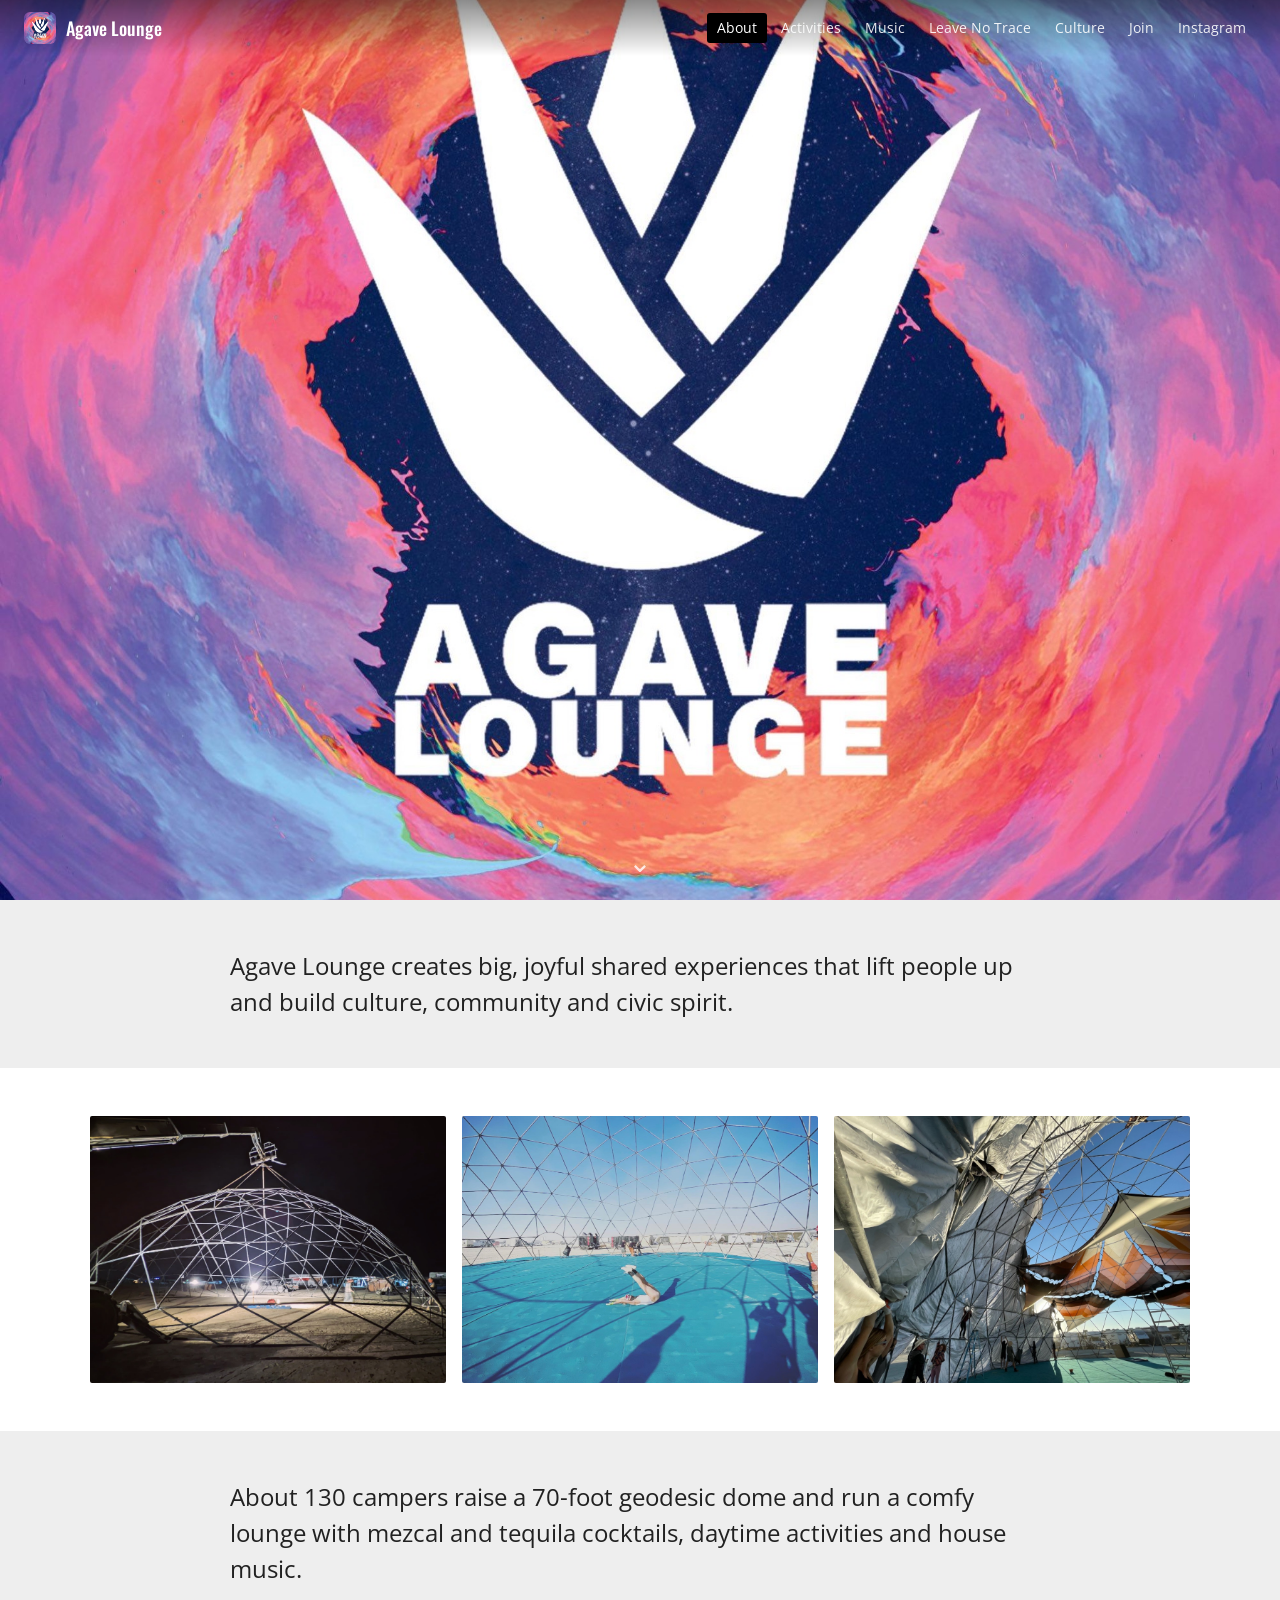
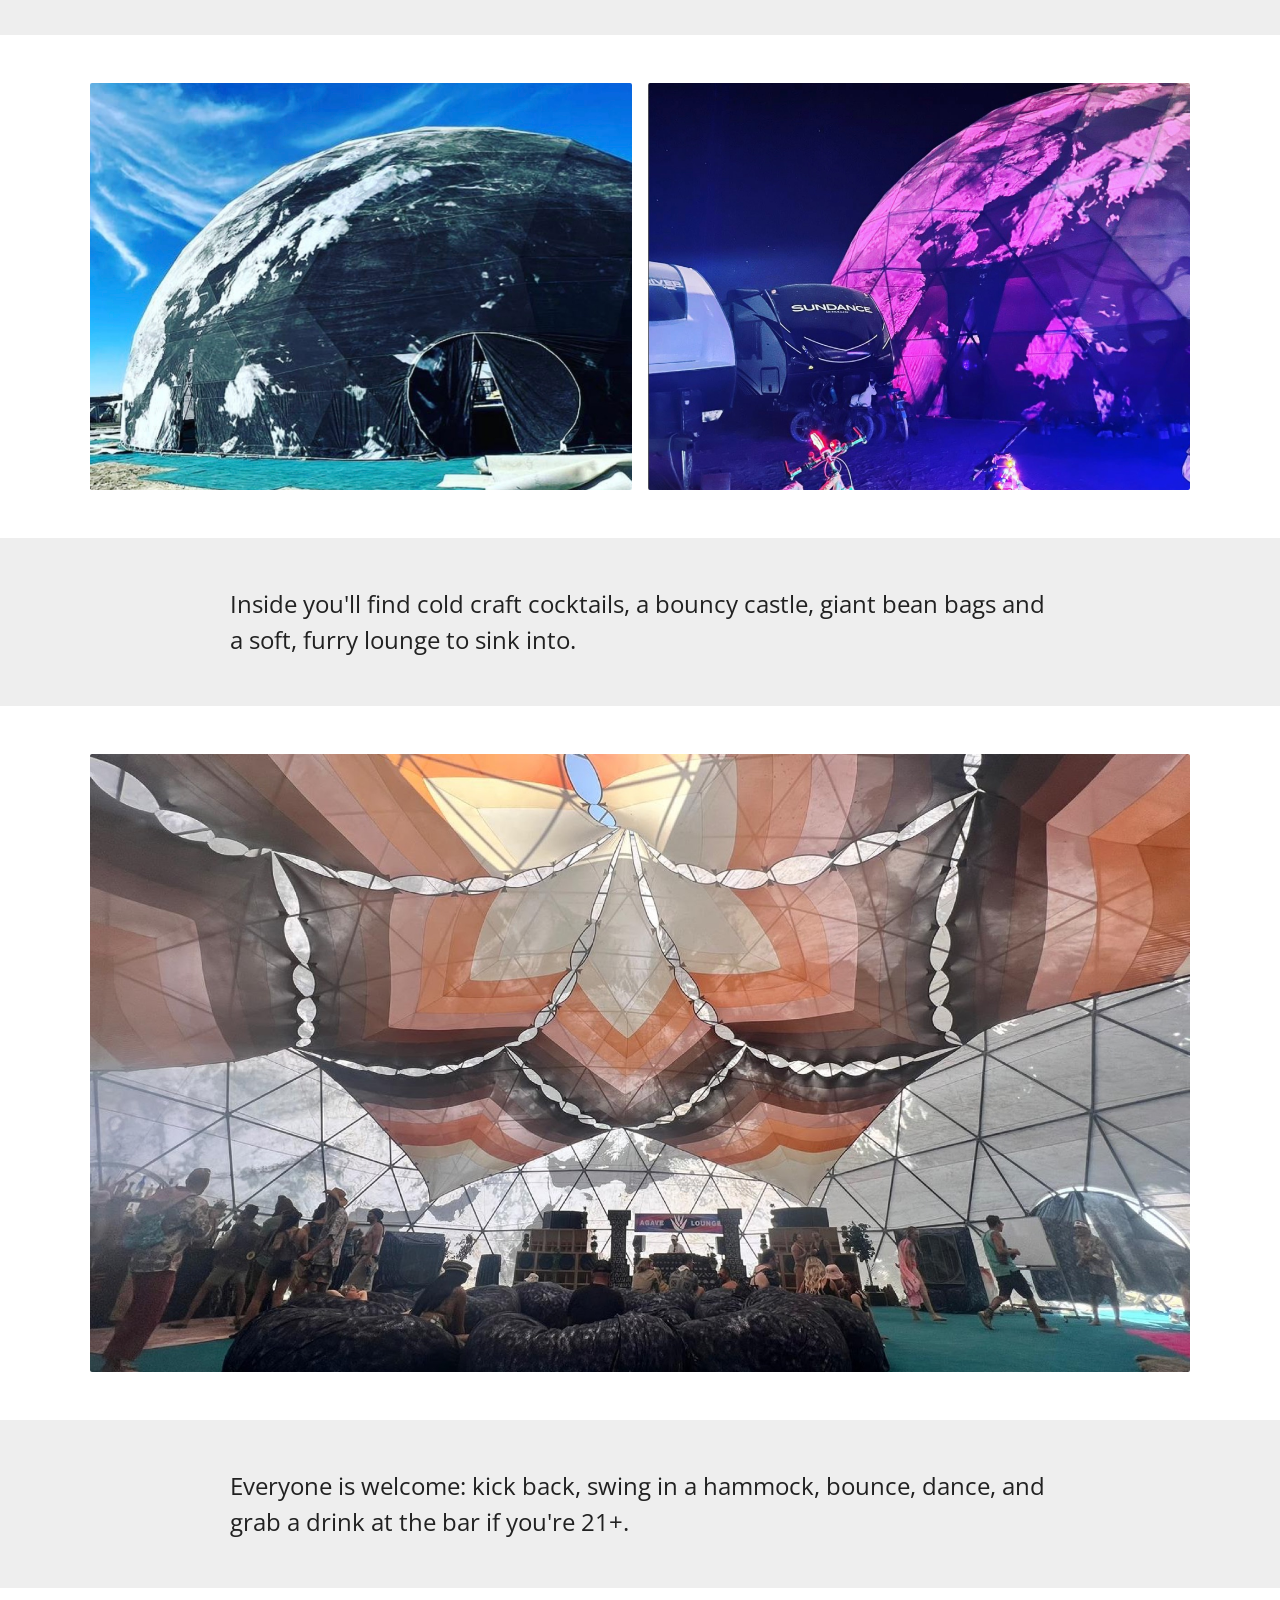
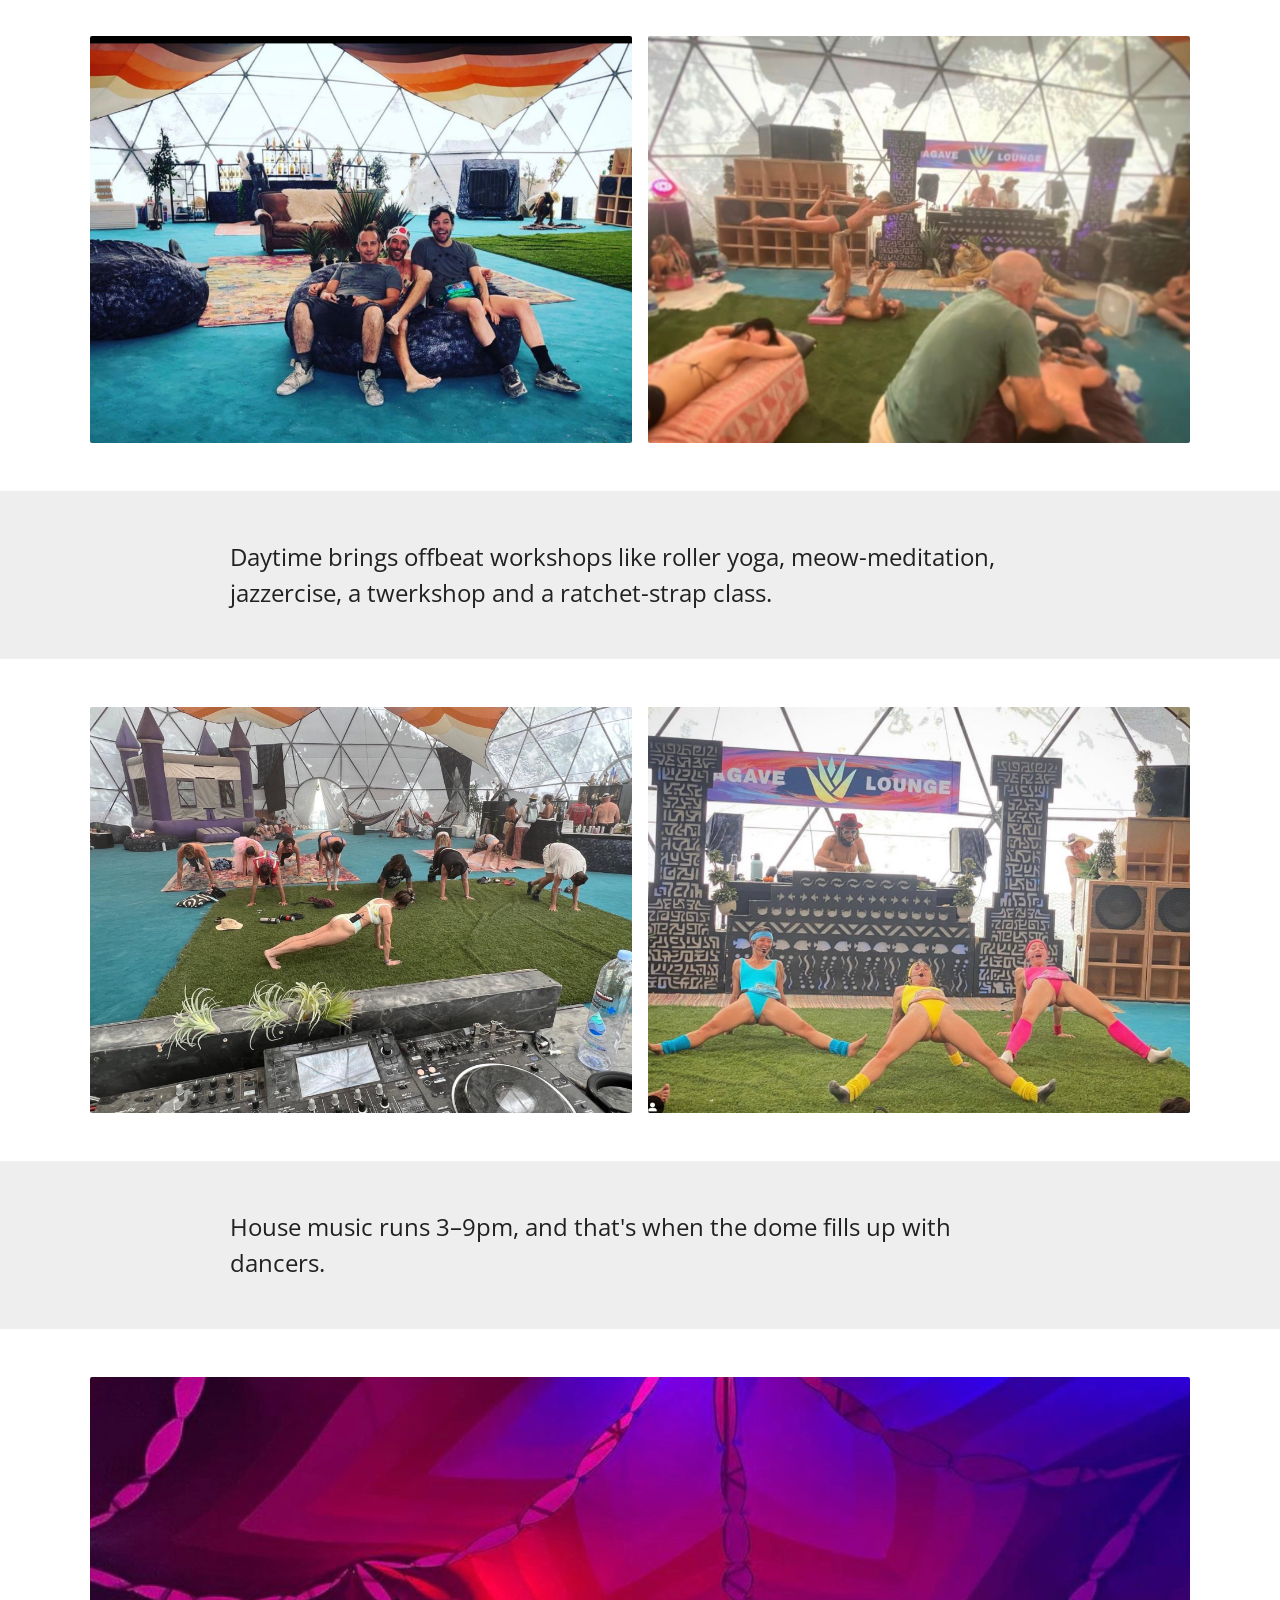
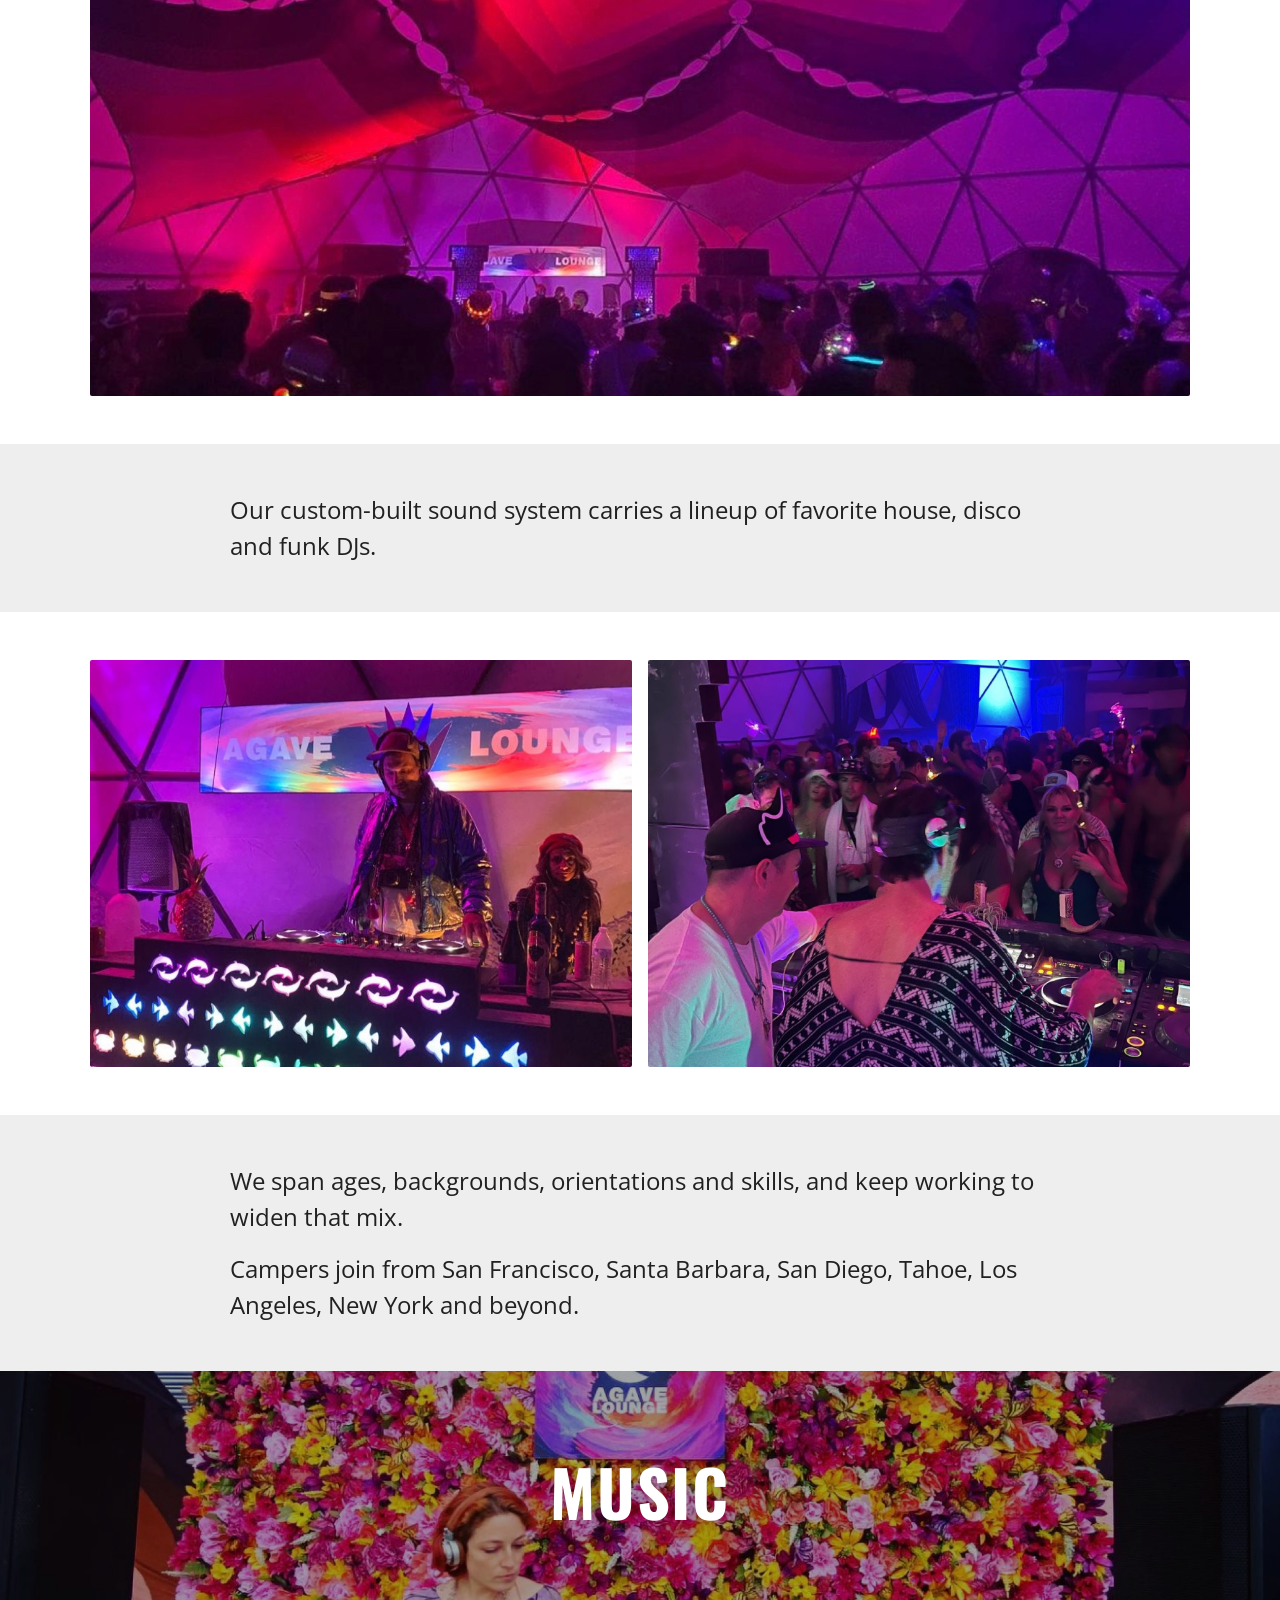
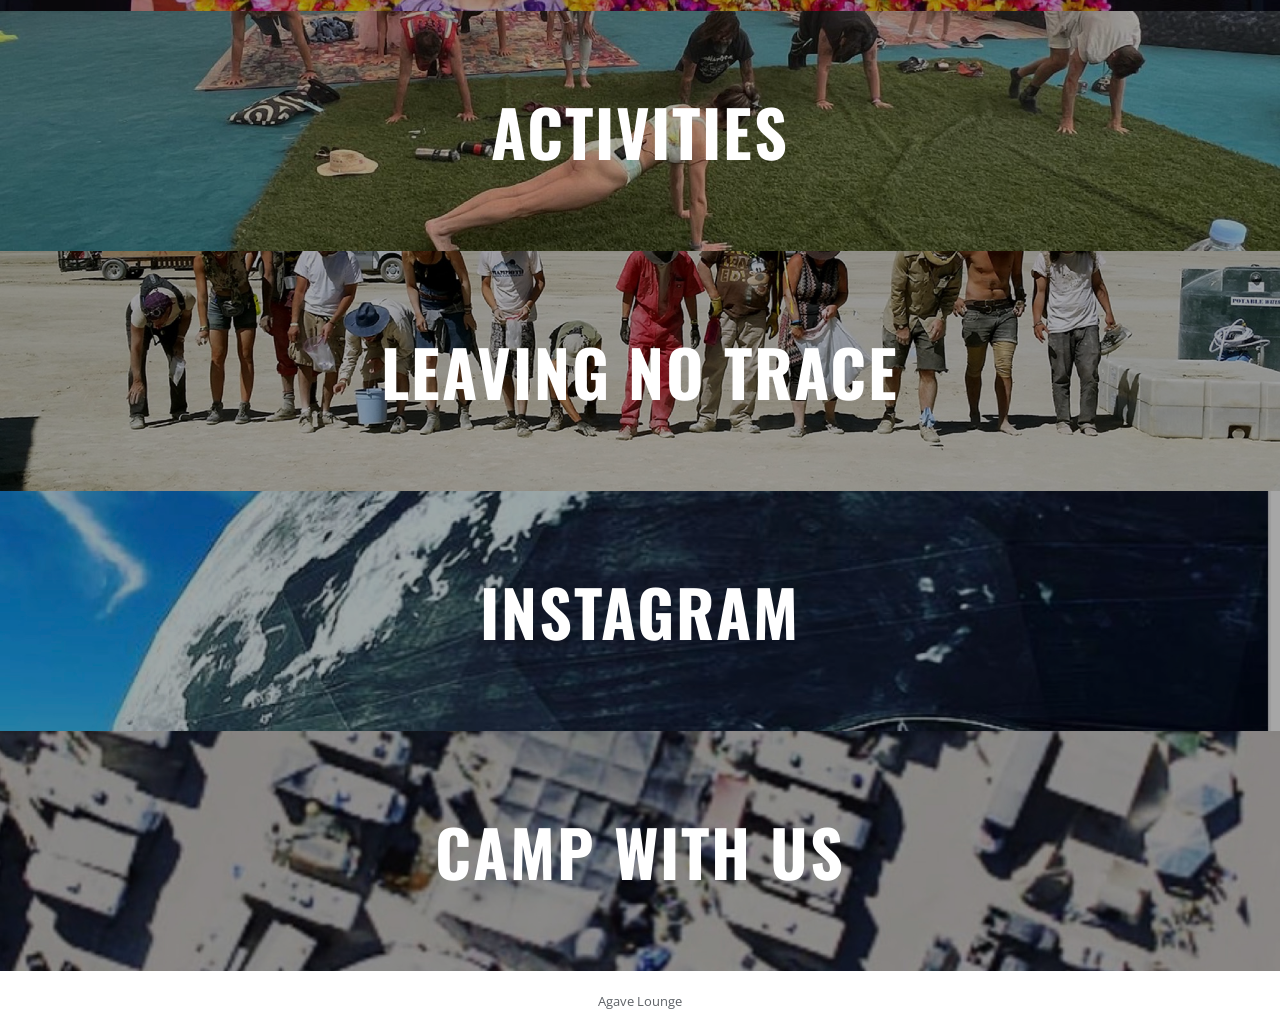
==== index.html @ 765fa130 "Static clone of the Agave Lounge site Six pages (About, Activities, Music, Leave No Trace, Culture, " ====
<!doctype html>
<html lang="en">
<head>
  <meta charset="utf-8">
  <meta name="viewport" content="width=device-width, initial-scale=1">
  <title>Agave Lounge</title>
  <link rel="stylesheet" href="style.css">
</head>
<body>
  <section class="hero home" style="background-image:url(assets/hero-about.jpg)" role="img" aria-label="Agave Lounge">
    <a class="scroll-cue" href="#intro" aria-label="Scroll down">⌄</a>
  </section>

  <section class="section band" id="intro">
    <div class="wrap narrow">
      <p class="lead">Agave Lounge creates big, joyful shared experiences that lift people up and build culture, community and civic spirit.</p>
    </div>
  </section>

  <section class="section">
    <div class="wrap grid">
      <figure class="photo"><img src="assets/about-1.jpg" alt=""></figure>
      <figure class="photo"><img src="assets/about-2.jpg" alt=""></figure>
      <figure class="photo"><img src="assets/about-3.jpg" alt=""></figure>
    </div>
  </section>

  <section class="section band">
    <div class="wrap narrow">
      <p class="lead">About 130 campers raise a 70-foot geodesic dome and run a comfy lounge with mezcal and tequila cocktails, daytime activities and house music.</p>
    </div>
  </section>

  <section class="section">
    <div class="wrap grid two">
      <figure class="photo"><img src="assets/about-4.jpg" alt=""></figure>
      <figure class="photo"><img src="assets/about-5.jpg" alt=""></figure>
    </div>
  </section>

  <section class="section band">
    <div class="wrap narrow">
      <p class="lead">Inside you'll find cold craft cocktails, a bouncy castle, giant bean bags and a soft, furry lounge to sink into.</p>
    </div>
  </section>

  <section class="section">
    <div class="wrap grid one">
      <figure class="photo wide"><img src="assets/about-6.jpg" alt=""></figure>
    </div>
  </section>

  <section class="section band">
    <div class="wrap narrow">
      <p class="lead">Everyone is welcome: kick back, swing in a hammock, bounce, dance, and grab a drink at the bar if you're 21+.</p>
    </div>
  </section>

  <section class="section">
    <div class="wrap grid two">
      <figure class="photo"><img src="assets/about-7.jpg" alt=""></figure>
      <figure class="photo"><img src="assets/about-8.jpg" alt=""></figure>
    </div>
  </section>

  <section class="section band">
    <div class="wrap narrow">
      <p class="lead">Daytime brings offbeat workshops like roller yoga, meow-meditation, jazzercise, a twerkshop and a ratchet-strap class.</p>
    </div>
  </section>

  <section class="section">
    <div class="wrap grid two">
      <figure class="photo"><img src="assets/about-9.jpg" alt=""></figure>
      <figure class="photo"><img src="assets/about-10.jpg" alt=""></figure>
    </div>
  </section>

  <section class="section band">
    <div class="wrap narrow">
      <p class="lead">House music runs 3–9pm, and that's when the dome fills up with dancers.</p>
    </div>
  </section>

  <section class="section">
    <div class="wrap grid one">
      <figure class="photo wide"><img src="assets/about-11.jpg" alt=""></figure>
    </div>
  </section>

  <section class="section band">
    <div class="wrap narrow">
      <p class="lead">Our custom-built sound system carries a lineup of favorite house, disco and funk DJs.</p>
    </div>
  </section>

  <section class="section">
    <div class="wrap grid two">
      <figure class="photo"><img src="assets/about-12.jpg" alt=""></figure>
      <figure class="photo"><img src="assets/about-13.jpg" alt=""></figure>
    </div>
  </section>

  <section class="section band">
    <div class="wrap narrow">
      <p class="lead">We span ages, backgrounds, orientations and skills, and keep working to widen that mix.</p>
      <p class="lead" style="margin-top:16px">Campers join from San Francisco, Santa Barbara, San Diego, Tahoe, Los Angeles, New York and beyond.</p>
    </div>
  </section>

  <script src="site.js"></script>
</body>
</html>
---- style.css ----
@import url("https://fonts.googleapis.com/css2?family=Oswald:wght@400;500;700&family=Open+Sans:wght@400;600&display=swap");

:root {
  --ink: #212121;
  --muted: #5f6368;
  --band: #eeeeee;
  --nav-bg: rgba(0, 0, 0, 0.35);
  --nav-solid: #1b1f3b;
  --accent: #ff6b9a;
  --navy: #1b1f3b;
}

* { box-sizing: border-box; }

html { scroll-behavior: smooth; }

body {
  margin: 0;
  background: #fff;
  color: var(--ink);
  font: 400 17px/1.6 "Open Sans", system-ui, sans-serif;
}

a { color: inherit; }

/* ---------- Header / nav ---------- */
.site-header {
  position: fixed;
  inset: 0 0 auto 0;
  z-index: 10;
  display: flex;
  align-items: center;
  gap: 16px;
  height: 56px;
  padding: 0 24px;
  color: #fff;
  background: linear-gradient(rgba(0,0,0,.45), rgba(0,0,0,0));
  transition: background .25s;
}
.site-header.scrolled { background: var(--nav-solid); }

.brand {
  display: flex;
  align-items: center;
  gap: 10px;
  font: 500 18px "Oswald", sans-serif;
  text-decoration: none;
  white-space: nowrap;
}
.brand img { width: 32px; height: 32px; border-radius: 6px; }

.nav {
  margin-left: auto;
  display: flex;
  gap: 4px;
  list-style: none;
  margin-block: 0;
  padding: 0;
}
.nav a {
  display: block;
  padding: 4px 10px;
  border-radius: 3px;
  font-size: 14px;
  text-decoration: none;
  opacity: .9;
}
.nav a:hover { opacity: 1; background: rgba(255,255,255,.12); }
.nav a[aria-current="page"] { background: #000; opacity: 1; }

.menu-btn {
  display: none;
  margin-left: auto;
  background: none;
  border: 0;
  color: #fff;
  font-size: 26px;
  cursor: pointer;
}

@media (max-width: 760px) {
  .menu-btn { display: block; }
  .nav {
    display: none;
    position: absolute;
    top: 56px; left: 0; right: 0;
    flex-direction: column;
    padding: 8px 16px 16px;
    background: var(--nav-solid);
  }
  .nav.open { display: flex; }
}

/* ---------- Hero ---------- */
.hero {
  position: relative;
  display: grid;
  place-items: center;
  min-height: 62vh;
  padding: 96px 16px 64px;
  color: #fff;
  text-align: center;
  background:
    radial-gradient(circle at 30% 30%, #ff9a8b 0, transparent 45%),
    radial-gradient(circle at 75% 25%, #8ec5fc 0, transparent 40%),
    radial-gradient(circle at 60% 80%, #e0c3fc 0, transparent 45%),
    radial-gradient(circle at 20% 85%, #f6416c 0, transparent 40%),
    #6a5acd;
  background-size: cover;
  background-position: center;
}
.hero.home { min-height: 100vh; }
.hero.home::before { display: none; }
.hero::before {
  content: "";
  position: absolute; inset: 0;
  background: rgba(0,0,0,.25);
}
.hero > * { position: relative; }
.hero h1 {
  margin: 0;
  font: 700 clamp(44px, 9vw, 96px)/1 "Oswald", sans-serif;
  letter-spacing: .02em;
  text-transform: capitalize;
}
.hero .mark { width: min(56vw, 360px); }
.hero .wordmark {
  margin-top: 8px;
  font: 700 clamp(48px, 10vw, 104px)/.95 "Oswald", sans-serif;
  text-transform: uppercase;
}
.scroll-cue {
  position: absolute;
  bottom: 16px;
  left: 50%;
  transform: translateX(-50%);
  font-size: 28px;
  text-decoration: none;
  opacity: .8;
}

/* ---------- Content sections ---------- */
.section { padding: 48px 16px; }
.section.band { background: var(--band); }
.wrap { max-width: 1100px; margin: 0 auto; }
.wrap.narrow { max-width: 820px; }

.lead {
  margin: 0;
  font-size: clamp(19px, 2.2vw, 24px);
  line-height: 1.5;
}

h2, h3 {
  font-family: "Oswald", sans-serif;
  font-weight: 500;
  line-height: 1.2;
}
h2 { font-size: 34px; margin: 0 0 16px; }
h3 { font-size: 24px; margin: 32px 0 8px; }

/* ---------- Photo grids ---------- */
.grid {
  display: grid;
  gap: 16px;
  grid-template-columns: repeat(var(--cols, 3), 1fr);
}
.grid.two { --cols: 2; }
.grid.one { --cols: 1; }
@media (max-width: 700px) { .grid { --cols: 1 !important; } }

.photo {
  position: relative;
  margin: 0;
  aspect-ratio: 4 / 3;
  overflow: hidden;
  border-radius: 2px;
  background: linear-gradient(135deg, #8ec5fc, #e0c3fc 50%, #ff9a8b);
}
.photo.tall { aspect-ratio: 3 / 4; }
.photo.wide { aspect-ratio: 16 / 9; }
.photo img { width: 100%; height: 100%; object-fit: cover; display: block; }
.photo figcaption {
  position: absolute;
  inset: auto 0 0 0;
  padding: 8px 12px;
  color: #fff;
  font-size: 13px;
  background: linear-gradient(transparent, rgba(0,0,0,.55));
}

/* ---------- Event list ---------- */
.events { display: grid; gap: 4px 32px; grid-template-columns: 1fr 1fr; }
@media (max-width: 700px) { .events { grid-template-columns: 1fr; } }
.event h3 { margin-top: 24px; font-size: 21px; }
.event p { margin: 0; color: var(--muted); }

.pill-list { padding-left: 20px; }
.pill-list li { margin: 4px 0; }

.principles { display: grid; gap: 8px 32px; grid-template-columns: 1fr 1fr; }
@media (max-width: 700px) { .principles { grid-template-columns: 1fr; } }
.principles h3 { margin-top: 20px; }
.principles p { margin: 0; }

.button {
  display: inline-block;
  padding: 14px 28px;
  border-radius: 4px;
  background: var(--navy);
  color: #fff;
  font: 500 20px "Oswald", sans-serif;
  text-decoration: none;
  letter-spacing: .03em;
}
.button:hover { background: #2c3366; }

.doc-embed {
  width: 100%;
  height: 80vh;
  border: 1px solid #ddd;
  background: #fff;
}

/* ---------- Footer tiles ---------- */
.tiles { display: grid; grid-template-columns: 1fr; }
.tile {
  display: grid;
  place-items: center;
  min-height: 240px;
  color: #fff;
  text-decoration: none;
  font: 700 clamp(36px, 6vw, 64px) "Oswald", sans-serif;
  text-transform: uppercase;
  letter-spacing: .03em;
  background-size: cover;
  background-position: center;
  position: relative;
  isolation: isolate;
}
.tile::before {
  content: "";
  position: absolute; inset: 0;
  z-index: -1;
  background: rgba(0,0,0,.35);
  transition: background .2s;
}
.tile:hover::before { background: rgba(0,0,0,.15); }
.tile.music      { background-image: url(assets/hero-music.jpg); }
.tile.activities { background-image: url(assets/hero-activities.jpg); }
.tile.lnt        { background-image: url(assets/hero-lnt.jpg); }
.tile.instagram  { background-image: url(assets/tile-instagram.jpg); }
.tile.join       { background-image: url(assets/hero-join.jpg); }

.site-footer {
  padding: 20px 16px;
  text-align: center;
  font-size: 13px;
  color: var(--muted);
}

/* Posters and maps show in full rather than cropped. */
.photo.poster { aspect-ratio: auto; background: none; max-width: 900px; margin: 0 auto; }
.photo.poster img { height: auto; object-fit: contain; }
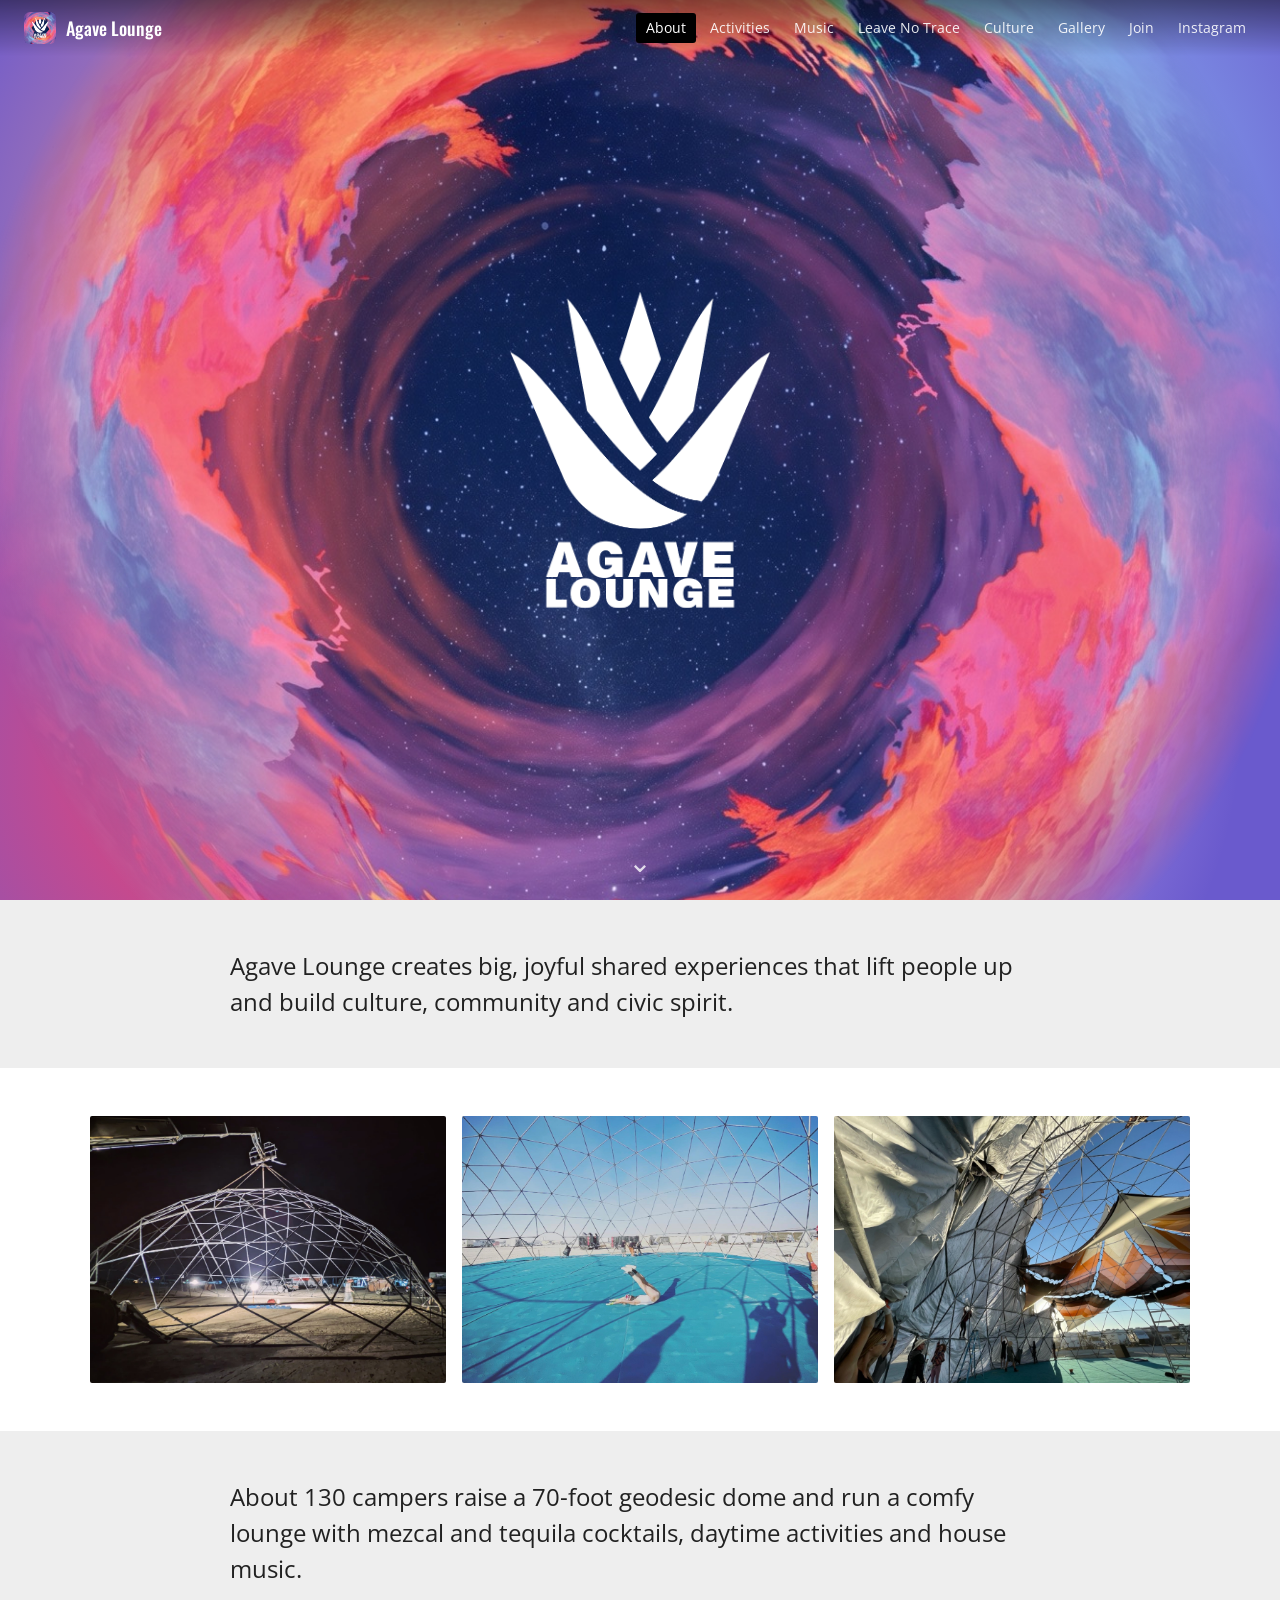
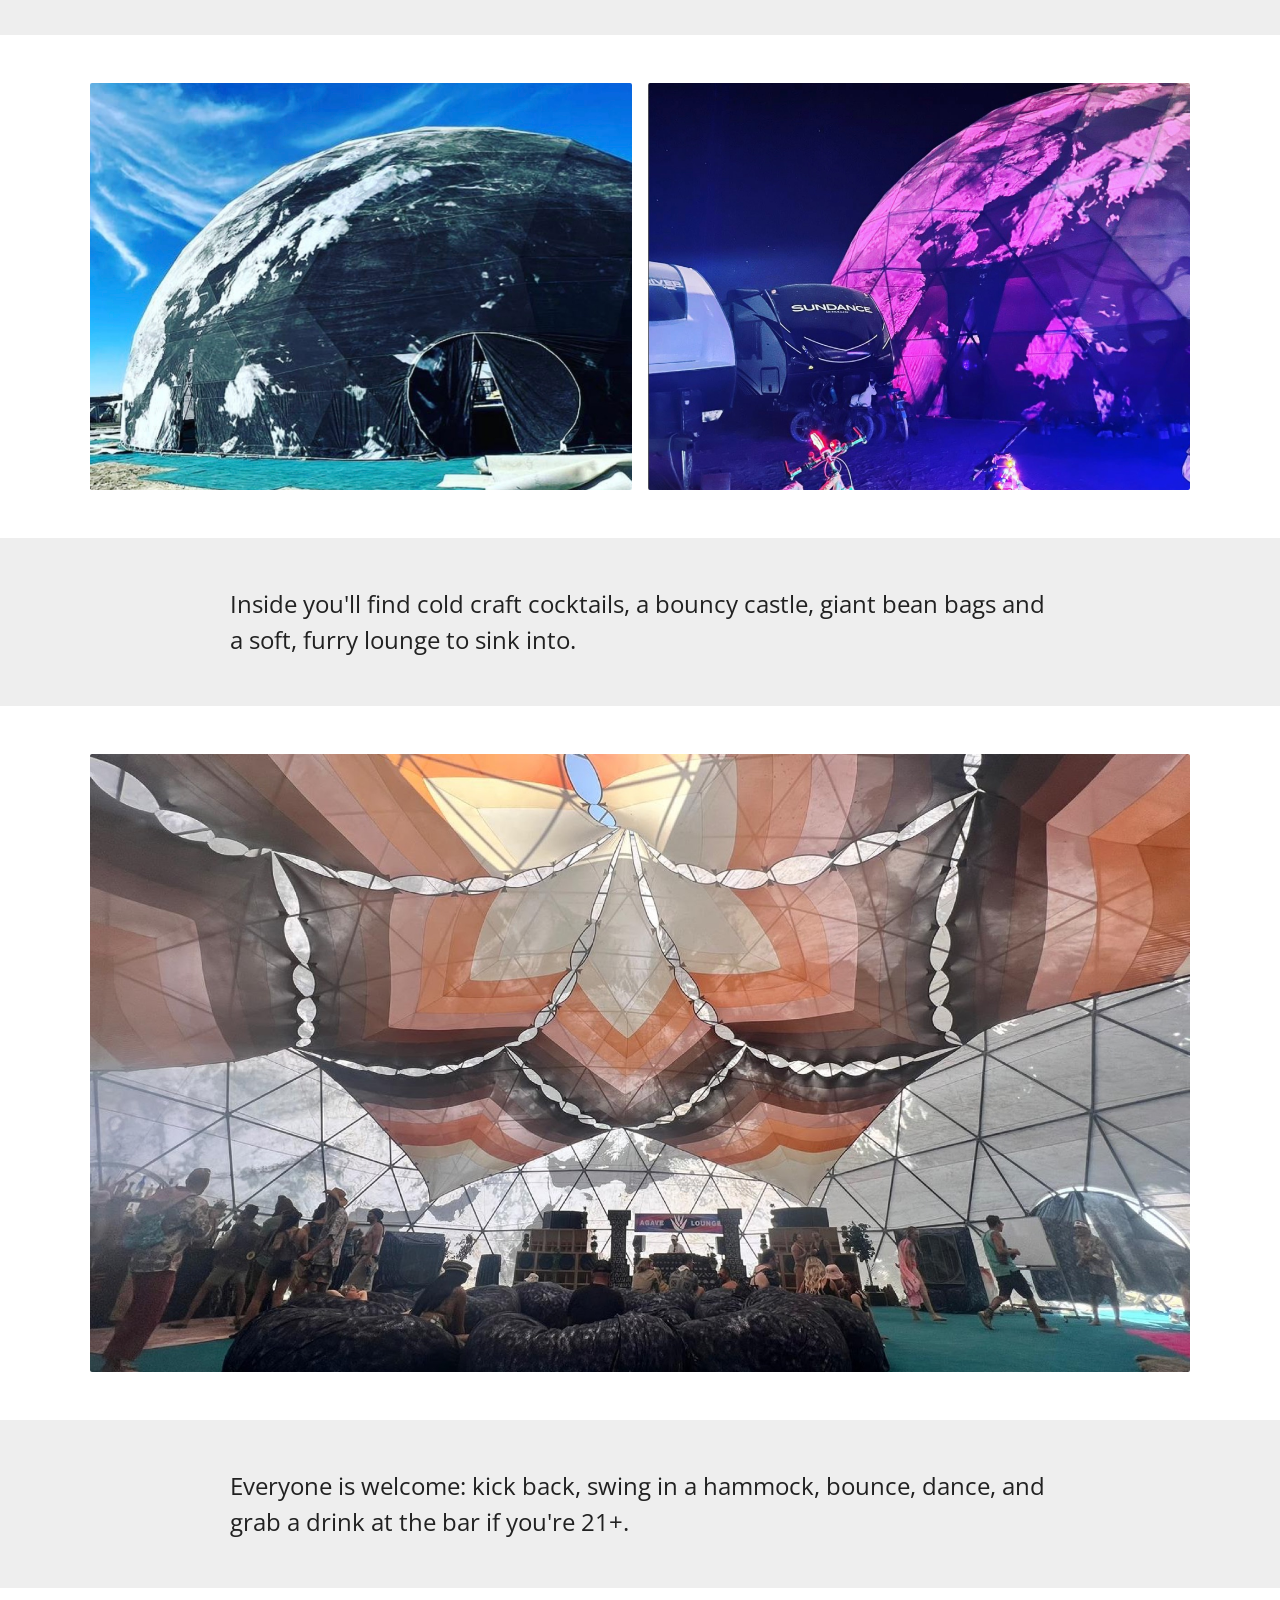
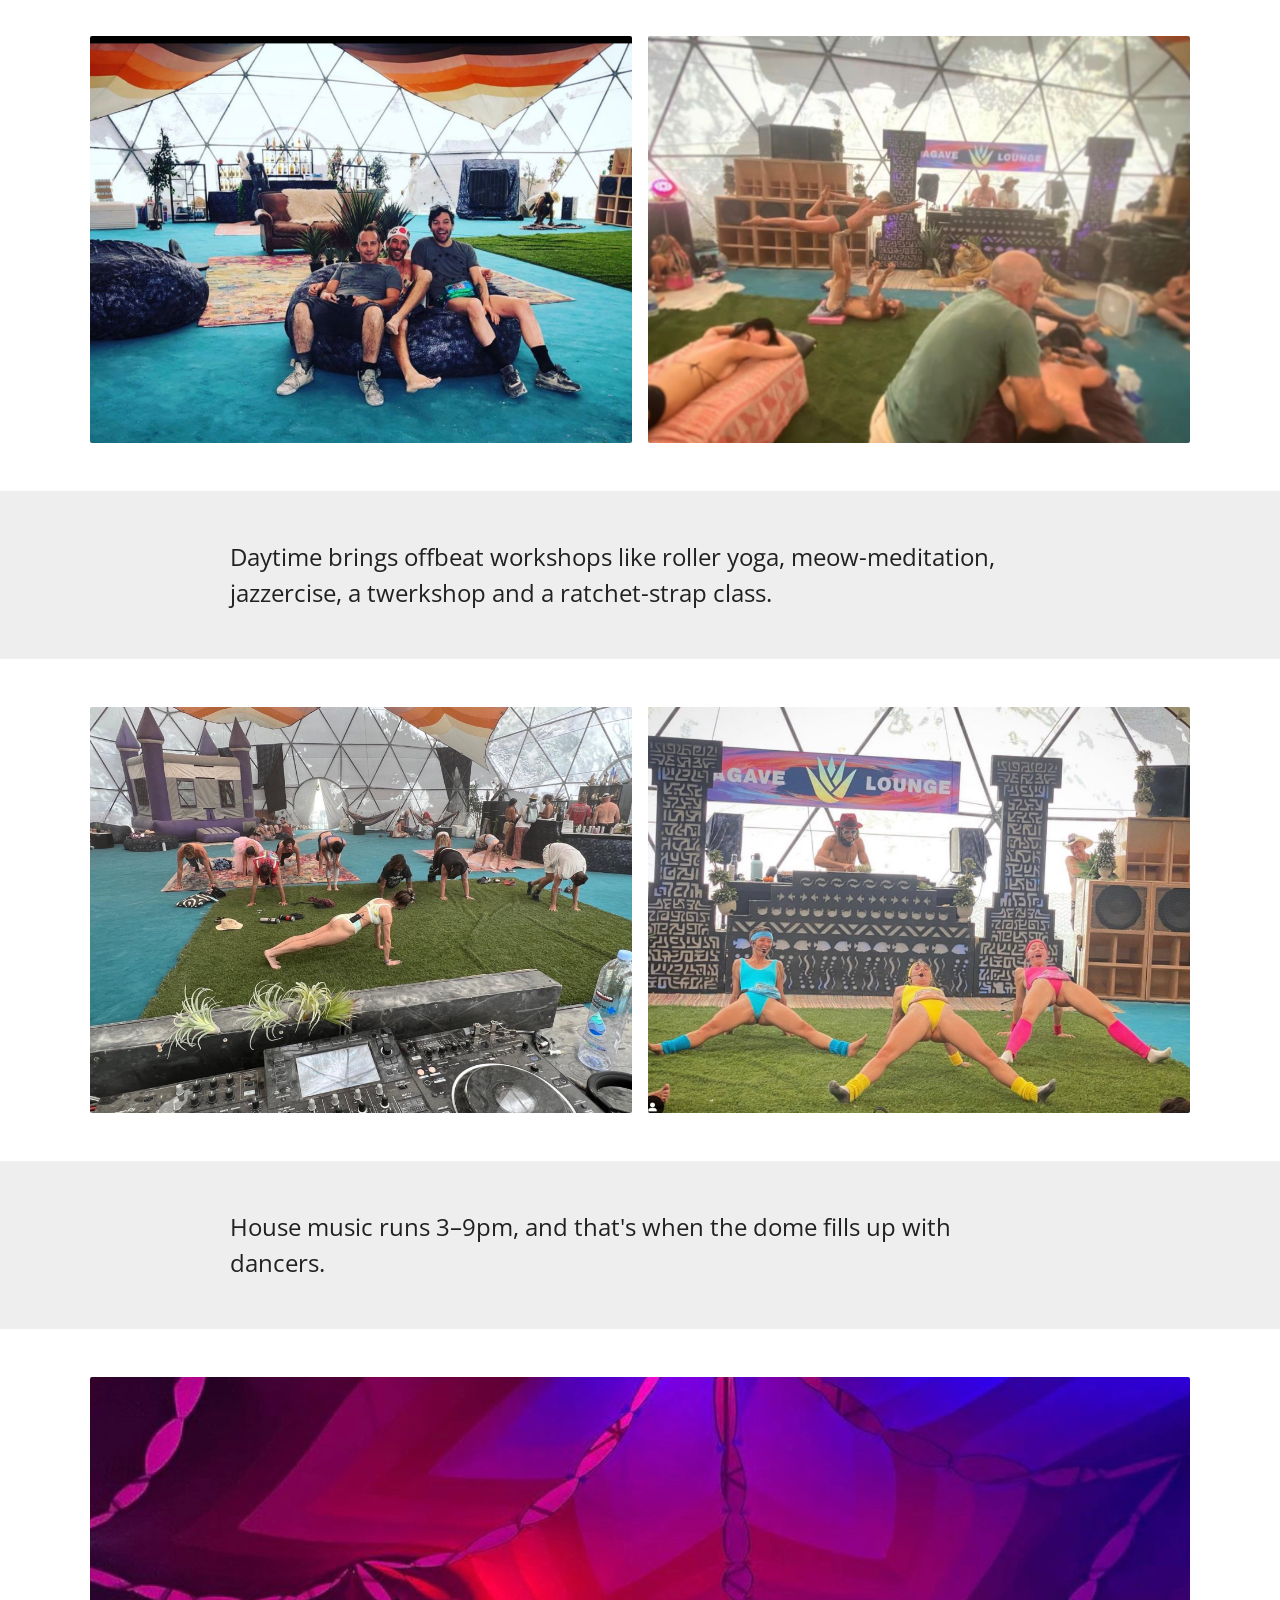
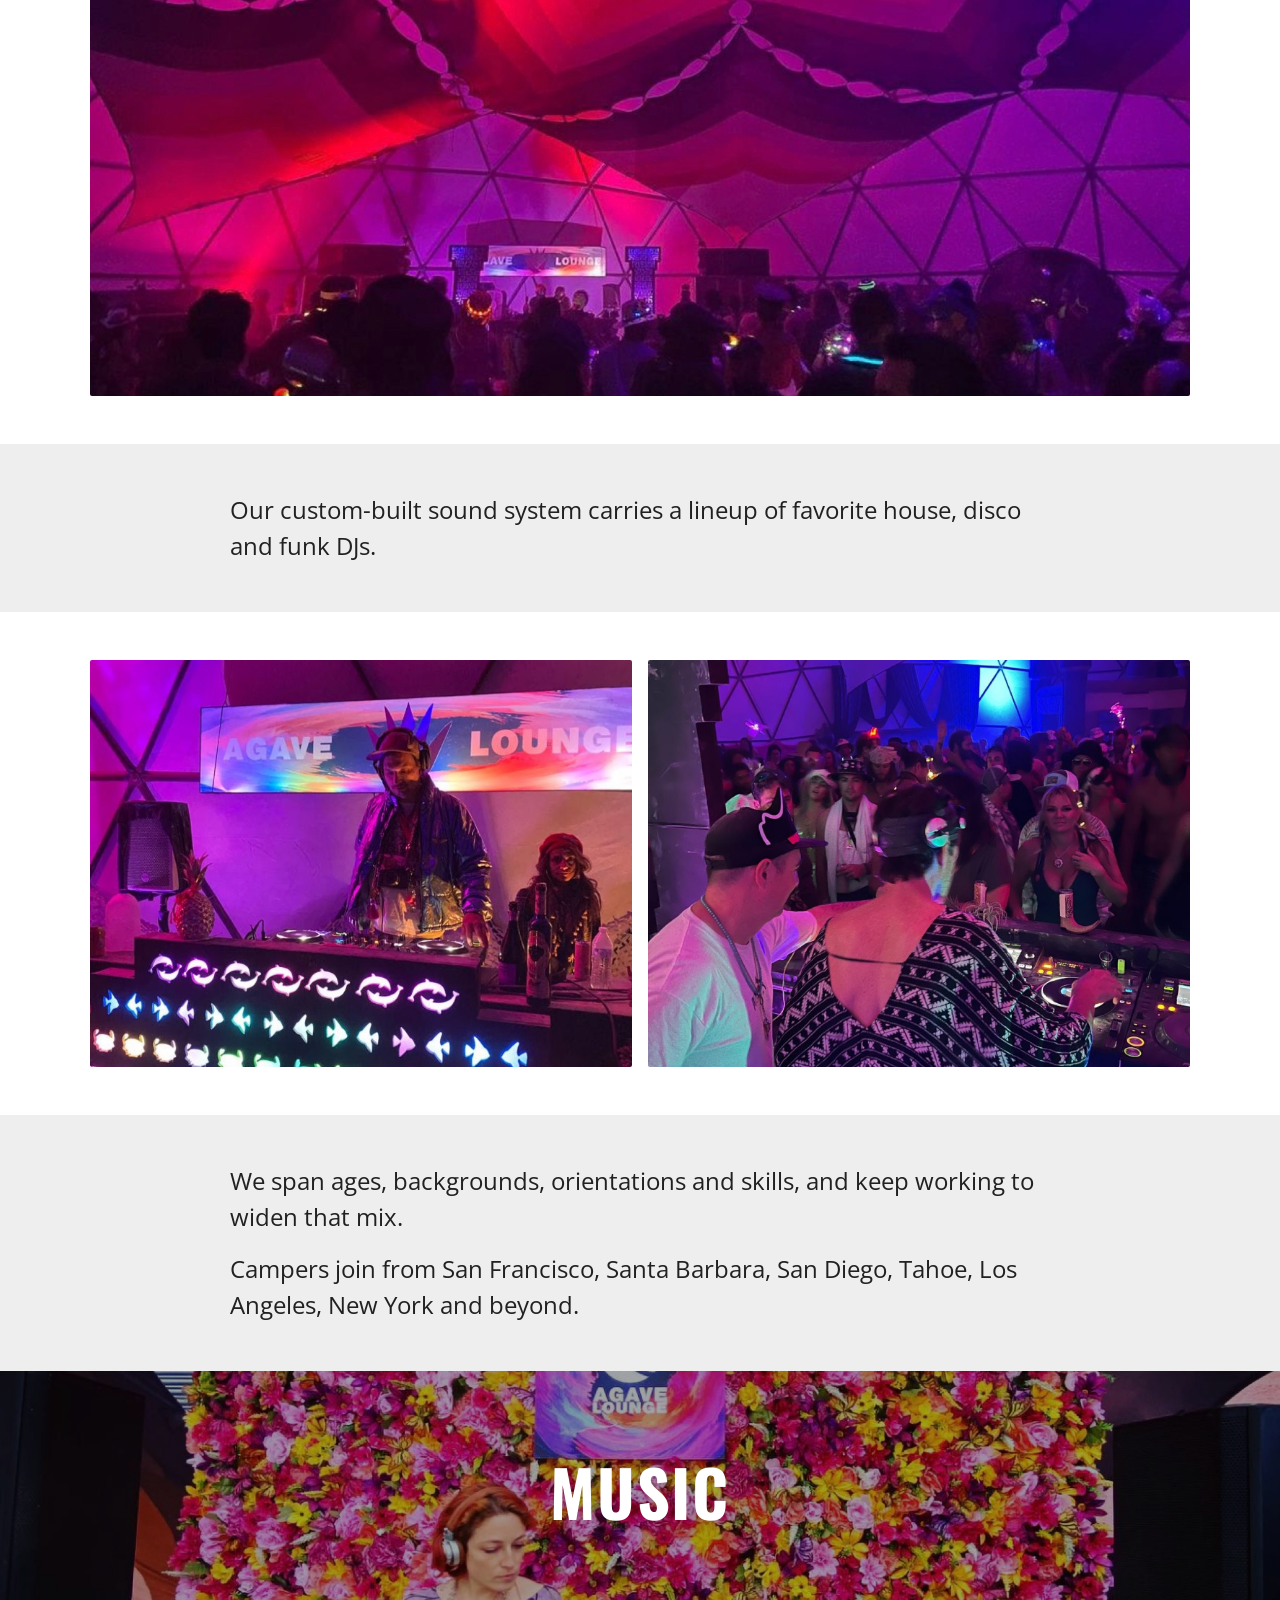
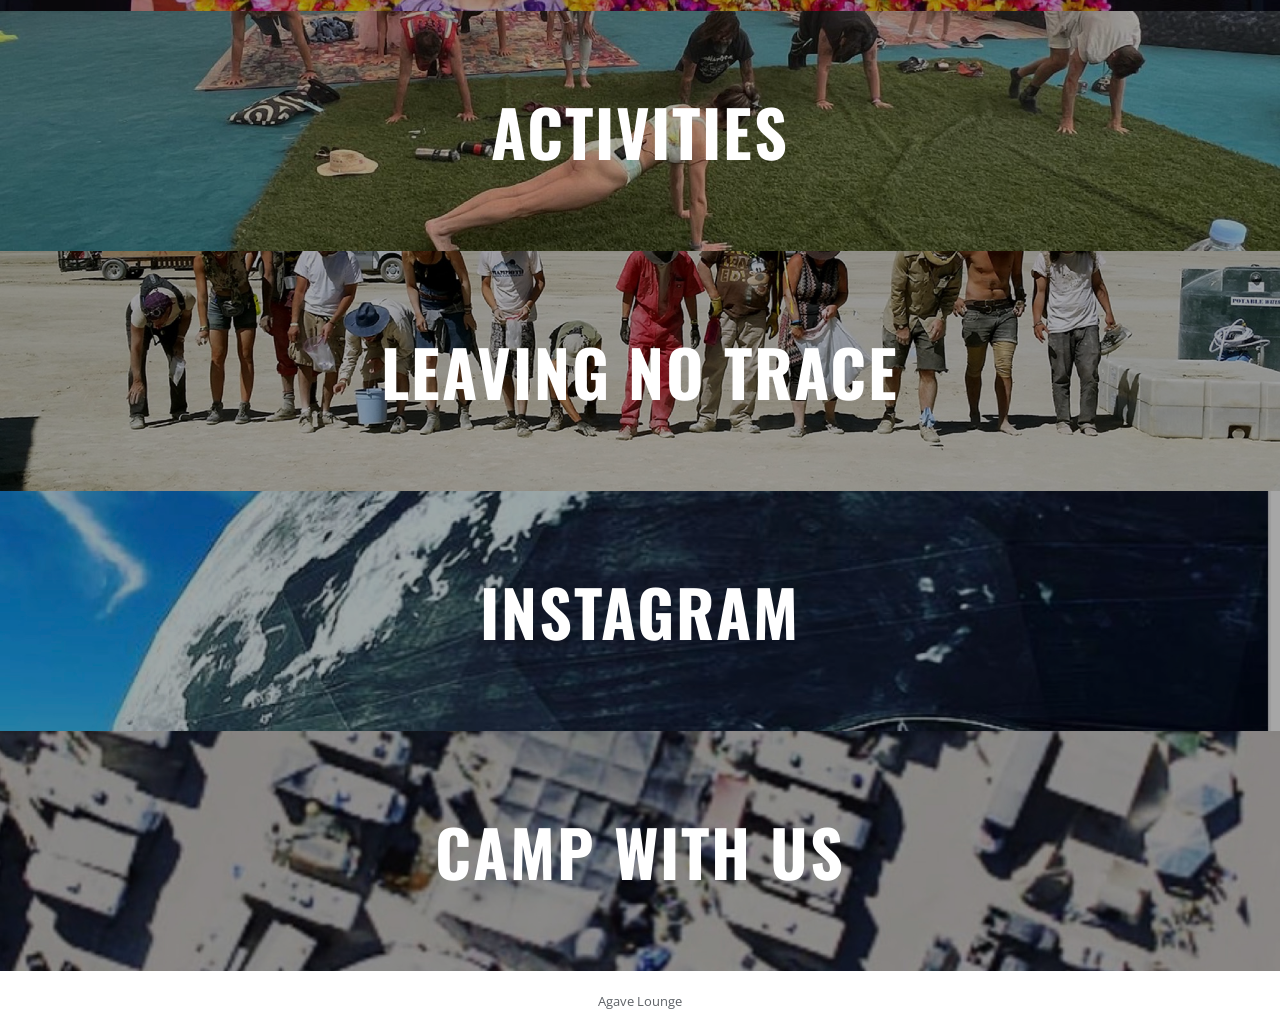
==== commit 69cb61a7: "The home hero is agave.dance's opening: the camp's swirl turning slowly about its eye, the wordmark " ====
--- a/index.html
+++ b/index.html
@@ -7,7 +7,8 @@
   <link rel="stylesheet" href="style.css">
 </head>
 <body>
-  <section class="hero home" style="background-image:url(assets/hero-about.jpg)" role="img" aria-label="Agave Lounge">
+  <!-- the swirl turning behind the wordmark, as agave.dance opens (2026-10-22) -->
+  <section class="hero home" role="img" aria-label="Agave Lounge">
     <a class="scroll-cue" href="#intro" aria-label="Scroll down">⌄</a>
   </section>
 
--- a/style.css
+++ b/style.css
@@ -79,16 +79,61 @@
 }
 
 @media (max-width: 760px) {
-  .menu-btn { display: block; }
+  .menu-btn {
+    display: flex;
+    align-items: center;
+    gap: 8px;
+    position: relative;
+    z-index: 2;
+    height: 48px;
+    padding: 0 18px 0 14px;
+    border: 2px solid rgba(255,255,255,.9);
+    border-radius: 999px;
+    background: rgba(0,0,0,.25);
+    font: 500 20px/1 "Oswald", sans-serif;
+    letter-spacing: .06em;
+    text-transform: uppercase;
+  }
+  .menu-icon { font-size: 26px; line-height: 1; }
+  .site-header { height: 72px; }
+  .brand { position: relative; z-index: 2; }
+
+  /* Full-screen menu with stacked link buttons. */
   .nav {
     display: none;
-    position: absolute;
-    top: 56px; left: 0; right: 0;
+    position: fixed;
+    inset: 0;
+    z-index: 1;
+    margin: 0;
+    height: 100dvh;
+    padding: 84px 24px 24px;
     flex-direction: column;
-    padding: 8px 16px 16px;
-    background: var(--nav-solid);
+    justify-content: center;
+    gap: clamp(8px, 1.4dvh, 12px);
+    overflow-y: auto;
+    background:
+      radial-gradient(circle at 20% 15%, rgba(246,65,108,.35), transparent 50%),
+      radial-gradient(circle at 85% 85%, rgba(142,197,252,.3), transparent 50%),
+      var(--nav-solid);
   }
   .nav.open { display: flex; }
+  .nav li { width: 100%; max-width: 420px; margin: 0 auto; }
+  .nav a,
+  .nav a:hover {
+    padding: clamp(9px, 1.6dvh, 14px) 20px;
+    border: 2px solid rgba(255,255,255,.85);
+    border-radius: 999px;
+    background: rgba(255,255,255,.06);
+    font: 500 clamp(16px, 2.4dvh, 20px)/1.2 "Oswald", sans-serif;
+    letter-spacing: .04em;
+    text-align: center;
+    text-transform: uppercase;
+    opacity: 1;
+  }
+  .nav a:active { background: #fff; color: var(--nav-solid); }
+  .nav a[aria-current="page"] { background: #fff; color: var(--nav-solid); border-color: #fff; }
+  .site-header.menu-open { background: transparent; }
+  body.menu-open { overflow: hidden; }
 }
 
 /* ---------- Hero ---------- */
@@ -109,12 +154,42 @@
   background-size: cover;
   background-position: center;
 }
-.hero.home { min-height: 100vh; }
-.hero.home::before { display: none; }
+.hero.home { min-height: 100vh; overflow: hidden; }
 .hero::before {
   content: "";
   position: absolute; inset: 0;
   background: rgba(0,0,0,.25);
+}
+/* The home hero, as agave.dance opens: the camp's swirl fills the screen and turns slowly about its dark eye
+   (which sits at 52.5%, 44% of the picture and is pinned to the screen's centre), drawn larger than the screen
+   so its corners never show, its edge fading into the gradient behind; the white wordmark sits sharp in the
+   eye, glowing and breathing. */
+.hero.home::before {
+  inset: auto; left: 50%; top: 50%; width: 120vmax; height: 120vmax;
+  margin: calc(-120vmax * .44) 0 0 calc(-120vmax * .525);
+  background: url(assets/swirl.jpg) center / cover no-repeat;
+  transform-origin: 52.5% 44%; animation: agave-swirl 160s linear infinite; will-change: transform;
+  -webkit-mask-image: radial-gradient(circle closest-side at 52.5% 44%, #000 78%, transparent 100%);
+  mask-image: radial-gradient(circle closest-side at 52.5% 44%, #000 78%, transparent 100%);
+}
+.hero.home::after {
+  content: ""; position: absolute; inset: 0; margin: auto;
+  width: min(30vmin, 260px); height: calc(min(30vmin, 260px) * 658 / 542);
+  background: url(assets/wordmark.png) center / contain no-repeat;
+  animation: agave-glow 5.4s ease-in-out infinite;
+}
+@keyframes agave-swirl { to { transform: rotate(360deg); } }
+@keyframes agave-glow {
+  0%, 100% { transform: scale(1); filter: drop-shadow(0 0 6px rgba(255, 255, 255, .55)) drop-shadow(0 0 22px rgba(255, 107, 154, .65)); }
+  33% { filter: drop-shadow(0 0 6px rgba(255, 255, 255, .6)) drop-shadow(0 0 26px rgba(142, 124, 240, .7)); }
+  50% { transform: scale(1.045); filter: drop-shadow(0 0 10px rgba(255, 255, 255, .8)) drop-shadow(0 0 40px rgba(142, 197, 252, .8)); }
+  66% { filter: drop-shadow(0 0 6px rgba(255, 255, 255, .6)) drop-shadow(0 0 26px rgba(255, 154, 139, .7)); }
+}
+/* on a phone the turn needs to be quicker to be seen */
+@media (max-width: 760px) { .hero.home::before { animation-duration: 70s; } }
+@media (prefers-reduced-motion: reduce) {
+  .hero.home::before { animation-duration: 300s; }
+  .hero.home::after { animation: none; filter: drop-shadow(0 0 18px rgba(255, 107, 154, .6)); }
 }
 .hero > * { position: relative; }
 .hero h1 {
@@ -262,3 +337,156 @@
 /* Posters and maps show in full rather than cropped. */
 .photo.poster { aspect-ratio: auto; background: none; max-width: 900px; margin: 0 auto; }
 .photo.poster img { height: auto; object-fit: contain; }
+
+/* SoundCloud players on the Music page. */
+.tracks { display: grid; gap: 24px; margin-top: 24px; }
+.track h3 { margin: 0 0 8px; font-size: 20px; }
+.track iframe { display: block; width: 100%; height: 166px; border: 0; }
+.player { position: relative; }
+
+/* iPhone/iPad: our own control laid over SoundCloud's "Play on SoundCloud" screen. */
+.sc-cover {
+  position: absolute;
+  inset: 0;
+  display: flex;
+  align-items: center;
+  gap: 16px;
+  padding: 0 20px;
+  background: var(--navy);
+  color: #fff;
+}
+.sc-play {
+  flex: none;
+  width: 64px;
+  height: 64px;
+  border: 0;
+  border-radius: 50%;
+  background: var(--accent);
+  color: #fff;
+  font-size: 24px;
+  cursor: pointer;
+}
+.sc-info { flex: 1; min-width: 0; }
+.sc-bar { height: 6px; border-radius: 3px; background: rgba(255,255,255,.25); overflow: hidden; }
+.sc-bar span { display: block; width: 0; height: 100%; background: var(--accent); }
+.sc-time { margin-top: 8px; font-size: 14px; opacity: .85; }
+
+/* ---------- Gallery (stories) ---------- */
+.gallery-hint { margin: 0 0 16px; color: var(--muted); font-size: 15px; }
+.play-all { margin-top: 20px; border: 0; cursor: pointer; }
+
+.story-grid {
+  display: grid;
+  gap: 6px;
+  grid-template-columns: repeat(auto-fill, minmax(150px, 1fr));
+}
+@media (max-width: 520px) { .story-grid { grid-template-columns: repeat(3, 1fr); gap: 4px; } }
+.story-tile {
+  position: relative;
+  display: block;
+  aspect-ratio: 9 / 16;
+  overflow: hidden;
+  border-radius: 6px;
+  background: var(--band);
+}
+.story-tile img { width: 100%; height: 100%; object-fit: cover; display: block; transition: transform .25s; }
+.story-tile:hover img { transform: scale(1.04); }
+.story-tile.is-video::after {
+  content: "▶";
+  position: absolute;
+  top: 6px;
+  right: 6px;
+  display: grid;
+  place-items: center;
+  width: 26px;
+  height: 26px;
+  border-radius: 50%;
+  background: rgba(0,0,0,.55);
+  color: #fff;
+  font-size: 11px;
+}
+
+/* Full-screen viewer */
+.stories {
+  position: fixed;
+  inset: 0;
+  z-index: 60;
+  height: 100dvh;
+  background: #000;
+  color: #fff;
+  user-select: none;
+  -webkit-user-select: none;
+  -webkit-touch-callout: none;
+}
+.stories[hidden] { display: none; }
+.st-stage { position: absolute; inset: 0; display: grid; place-items: center; }
+.st-stage img,
+.st-stage video { max-width: 100%; max-height: 100%; width: 100%; height: 100%; object-fit: contain; }
+.stories:not(.is-video) .st-video,
+.stories.is-video .st-img { display: none; }
+@media (min-width: 761px) {
+  .st-stage { left: 50%; right: auto; width: min(100vw, 56.25dvh); transform: translateX(-50%); }
+}
+
+.st-bars {
+  position: absolute;
+  z-index: 3;
+  top: max(10px, env(safe-area-inset-top));
+  left: 10px;
+  right: 10px;
+  display: flex;
+  gap: 3px;
+}
+.st-bars span { flex: 1; height: 3px; border-radius: 2px; background: rgba(255,255,255,.35); overflow: hidden; }
+.st-bars i { display: block; height: 100%; width: 0; background: #fff; }
+
+.st-top {
+  position: absolute;
+  z-index: 3;
+  top: calc(max(10px, env(safe-area-inset-top)) + 12px);
+  left: 12px;
+  right: 8px;
+  display: flex;
+  align-items: center;
+  gap: 4px;
+  text-shadow: 0 1px 3px rgba(0,0,0,.6);
+}
+.st-count { margin-right: auto; font-size: 13px; opacity: .9; }
+.st-top button {
+  width: 44px;
+  height: 44px;
+  border: 0;
+  background: none;
+  color: #fff;
+  font-size: 22px;
+  cursor: pointer;
+}
+
+.st-prev,
+.st-next {
+  position: absolute;
+  z-index: 2;
+  top: 0;
+  bottom: 0;
+  border: 0;
+  background: none;
+  cursor: pointer;
+  -webkit-tap-highlight-color: transparent;
+  touch-action: pan-y;
+}
+.st-prev { left: 0; width: 33%; }
+.st-next { right: 0; width: 67%; }
+.stories.is-paused .st-bars,
+.stories.is-paused .st-top { opacity: 0; transition: opacity .2s; }
+
+.st-loading {
+  position: absolute;
+  width: 40px;
+  height: 40px;
+  border: 3px solid rgba(255,255,255,.3);
+  border-top-color: #fff;
+  border-radius: 50%;
+  animation: st-spin .8s linear infinite;
+}
+.st-loading[hidden] { display: none; }
+@keyframes st-spin { to { transform: rotate(360deg); } }
